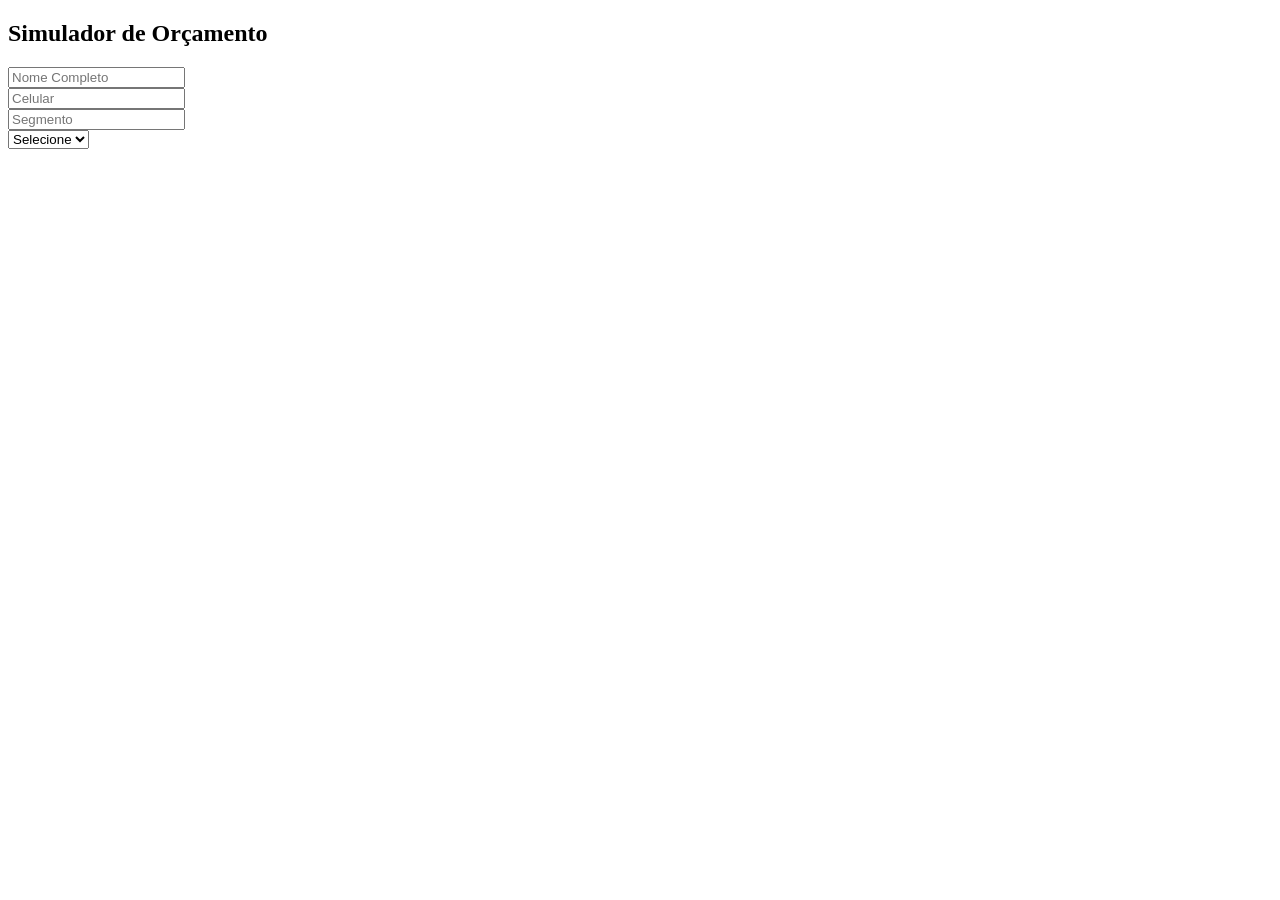
==== renex-engenharia/front-end/templates/calculadora.html @ b16dd4df "adicionando a calculadora" ====
<!DOCTYPE html>
<html lang="pt-br">
<head>
    <meta charset="UTF-8">
    <meta name="viewport" content="width=device-width, initial-scale=1.0">
    <title>Renex Engenharia</title>
</head>
<body>
    <main id="container">
    </main>
    <section id="simulator">
        <form id="form">
            <h1>Simulador de Orçamento</h1>
            <div class="input-box">
                <input type="text" id="name" placeholder="Nome Completo">
            </div>
            <div class="input-box"> 
                <input type="number" id="cellphone" placeholder="Celular">
            </div>
            <div class="input-box">
                <input type="text" id="segment" placeholder="Segmento">
            </div>

            <div class="Consumption">
                <select id="type">
                    <option value="" disabled selected>Selecione</option>
                    <option value="first">R$150</option>
                </select>
            </div>
        </form>
    </section>
</body>
</html>
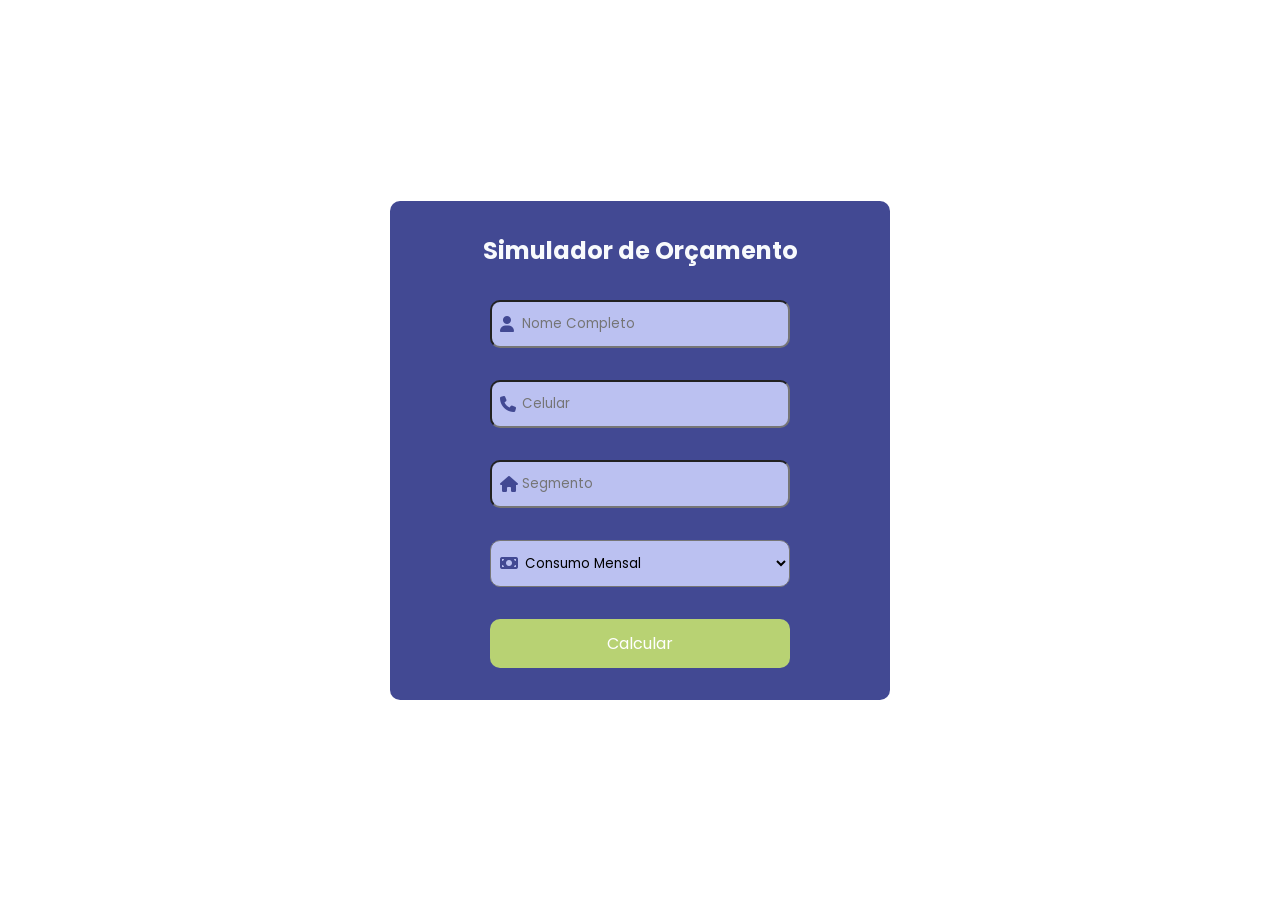
==== commit 5e4d3ad7: "design da calculadora feito" ====
--- a/renex-engenharia/front-end/templates/calculadora.html
+++ b/renex-engenharia/front-end/templates/calculadora.html
@@ -3,6 +3,8 @@
 <head>
     <meta charset="UTF-8">
     <meta name="viewport" content="width=device-width, initial-scale=1.0">
+    <link rel="stylesheet" href="https://cdnjs.cloudflare.com/ajax/libs/font-awesome/6.5.0/css/all.min.css">
+    <link rel="stylesheet" href="../assets/css/calculadora.css">
     <title>Renex Engenharia</title>
 </head>
 <body>
@@ -12,21 +14,34 @@
         <form id="form">
             <h1>Simulador de Orçamento</h1>
             <div class="input-box">
+                <i class="fa-solid fa-user"></i>
                 <input type="text" id="name" placeholder="Nome Completo">
             </div>
             <div class="input-box"> 
+                <i class="fa-solid fa-phone"></i>
                 <input type="number" id="cellphone" placeholder="Celular">
             </div>
             <div class="input-box">
+                <i class="fa-solid fa-house"></i>
                 <input type="text" id="segment" placeholder="Segmento">
             </div>
 
-            <div class="Consumption">
+            <div class="input-box">
+                <i class="fa-solid fa-money-bill"></i>
                 <select id="type">
-                    <option value="" disabled selected>Selecione</option>
-                    <option value="first">R$150</option>
+                    <option value="" disabled selected>Consumo Mensal</option>
+                    <option value="first">R$150 - R$249</option>
+                    <option value="second">R$250 - R$399</option>
+                    <option value="third">R$400 - R$599</option>
+                    <option value="fourth">R$600 - R$999</option>
+                    <option value="fifth">R$1000 - R$4.999</option>
+                    <option value="fifth">Acima - R$5.000</option>
                 </select>
             </div>
+            <div class="calculate">
+                <button type="submit" id="calculate"> Calcular </button>
+            </div>
+            
         </form>
     </section>
 </body>
--- a/renex-engenharia/front-end/assets/css/calculadora.css
+++ b/renex-engenharia/front-end/assets/css/calculadora.css
@@ -0,0 +1,81 @@
+@import url('https://fonts.googleapis.com/css2?family=Poppins:wght@100;200;300;400;500&display=swap');
+
+*{
+    font-family: 'Poppins', sans-serif;
+    margin: 0;
+    padding: 0;
+    box-sizing: border-box;
+}
+
+body{
+    display: flex;
+    justify-content: center;
+    align-items: center;
+    min-height: 100vh;
+}
+
+form {
+    display: flex;
+    flex-direction: column;
+    gap: 2rem;
+    padding: 2rem;
+    width: 500px;
+    color: #f8fafc;
+    background-color: #424993;
+    border-radius: 10px;
+}
+
+h1{
+    display: block;
+    margin: 0 auto;
+}
+
+input{
+    display: block;
+    margin: 0 auto;
+    width: 300px;
+    padding: 12px;
+    border-radius: 10px;
+    background: #bbc1f1;
+}
+
+.input-box {
+    position: relative;
+    display: flex;
+    justify-content: center;
+}
+
+.input-box i {
+    position: absolute;
+    left: 78px;
+    top: 50%;
+    transform: translateY(-50%);
+    color: #424993;
+}
+
+.input-box input, .input-box select {
+    padding-left: 30px;
+}
+
+
+select {
+    display: block;
+    margin: 0 auto;
+    width: 300px;
+    padding: 12px;
+    border-radius: 10px;
+    background-color: #bbc1f1;
+}
+
+button {
+    width: 300px;
+    padding: 12px;
+    display: block;
+    margin: 0 auto;
+    border-radius: 10px;
+    background-color: #b8d273;
+    color: #fff;
+    border: none;
+    cursor: pointer;
+    font-size: 1rem;
+}
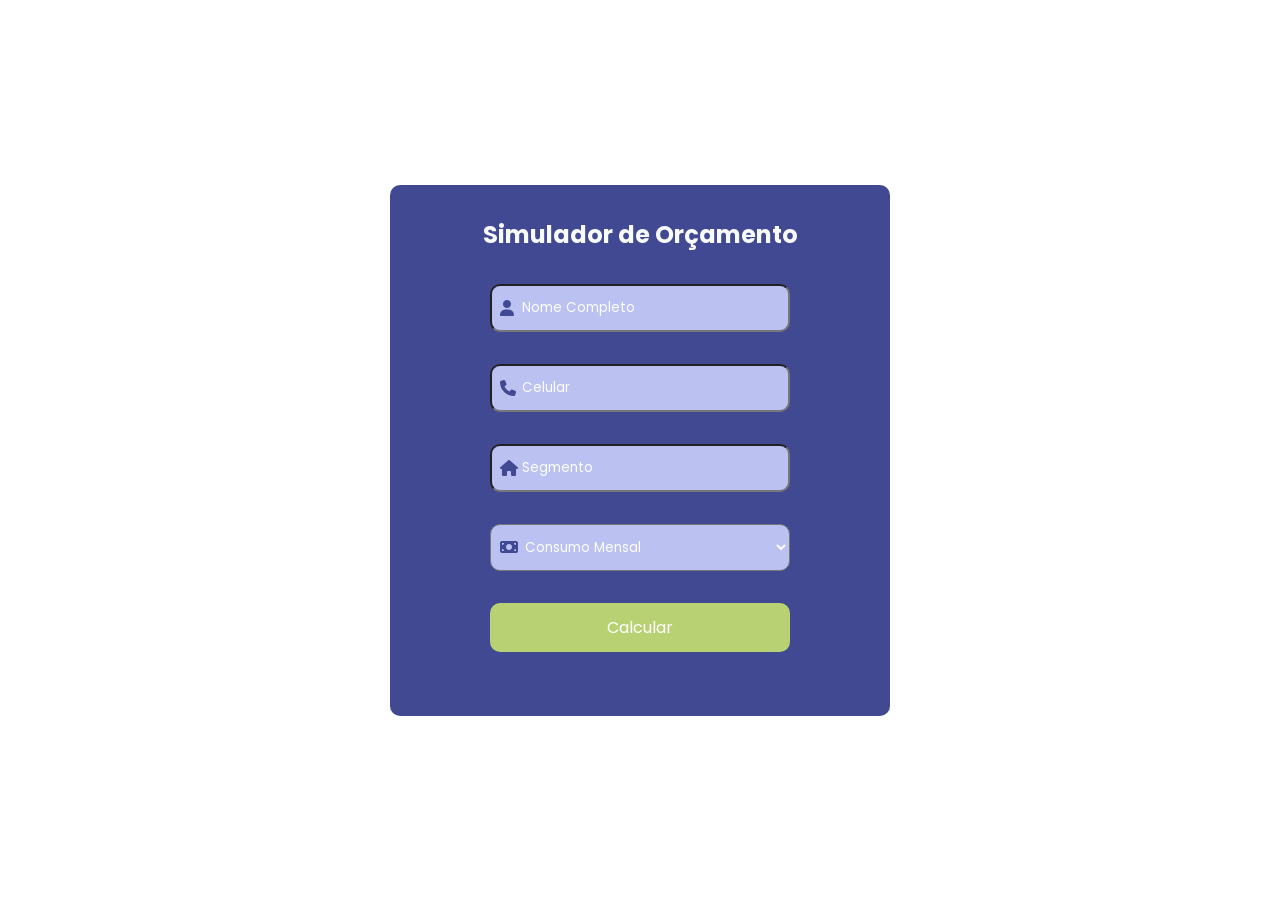
==== commit 031966f9: "introdução ao funcionamento da calculadora" ====
--- a/renex-engenharia/front-end/templates/calculadora.html
+++ b/renex-engenharia/front-end/templates/calculadora.html
@@ -8,8 +8,6 @@
     <title>Renex Engenharia</title>
 </head>
 <body>
-    <main id="container">
-    </main>
     <section id="simulator">
         <form id="form">
             <h1>Simulador de Orçamento</h1>
@@ -41,8 +39,9 @@
             <div class="calculate">
                 <button type="submit" id="calculate"> Calcular </button>
             </div>
-            
+            <main id="container"></main>
         </form>
     </section>
 </body>
+<script src="/renex-engenharia/back-end/script-calculadora.js"></script>
 </html>
--- a/renex-engenharia/front-end/assets/css/calculadora.css
+++ b/renex-engenharia/front-end/assets/css/calculadora.css
@@ -64,6 +64,7 @@
     width: 300px;
     padding: 12px;
     border-radius: 10px;
+    color: white;
     background-color: #bbc1f1;
 }
 
@@ -78,4 +79,23 @@
     border: none;
     cursor: pointer;
     font-size: 1rem;
-}+}
+
+::placeholder {
+    color: white;
+}
+
+/* Label (nome do campo) fica cinza */
+.card-resultado .label {
+  color: #ffffff;
+  font-size: 20px;
+}
+
+/* Valor (o resultado) fica com cor de destaque */
+.card-resultado .valor {
+  color: #00c853; /* Verde */
+  font-weight: bold;
+  font-size: 1.1rem;
+  display: block;
+  margin-top: 4px;
+}
